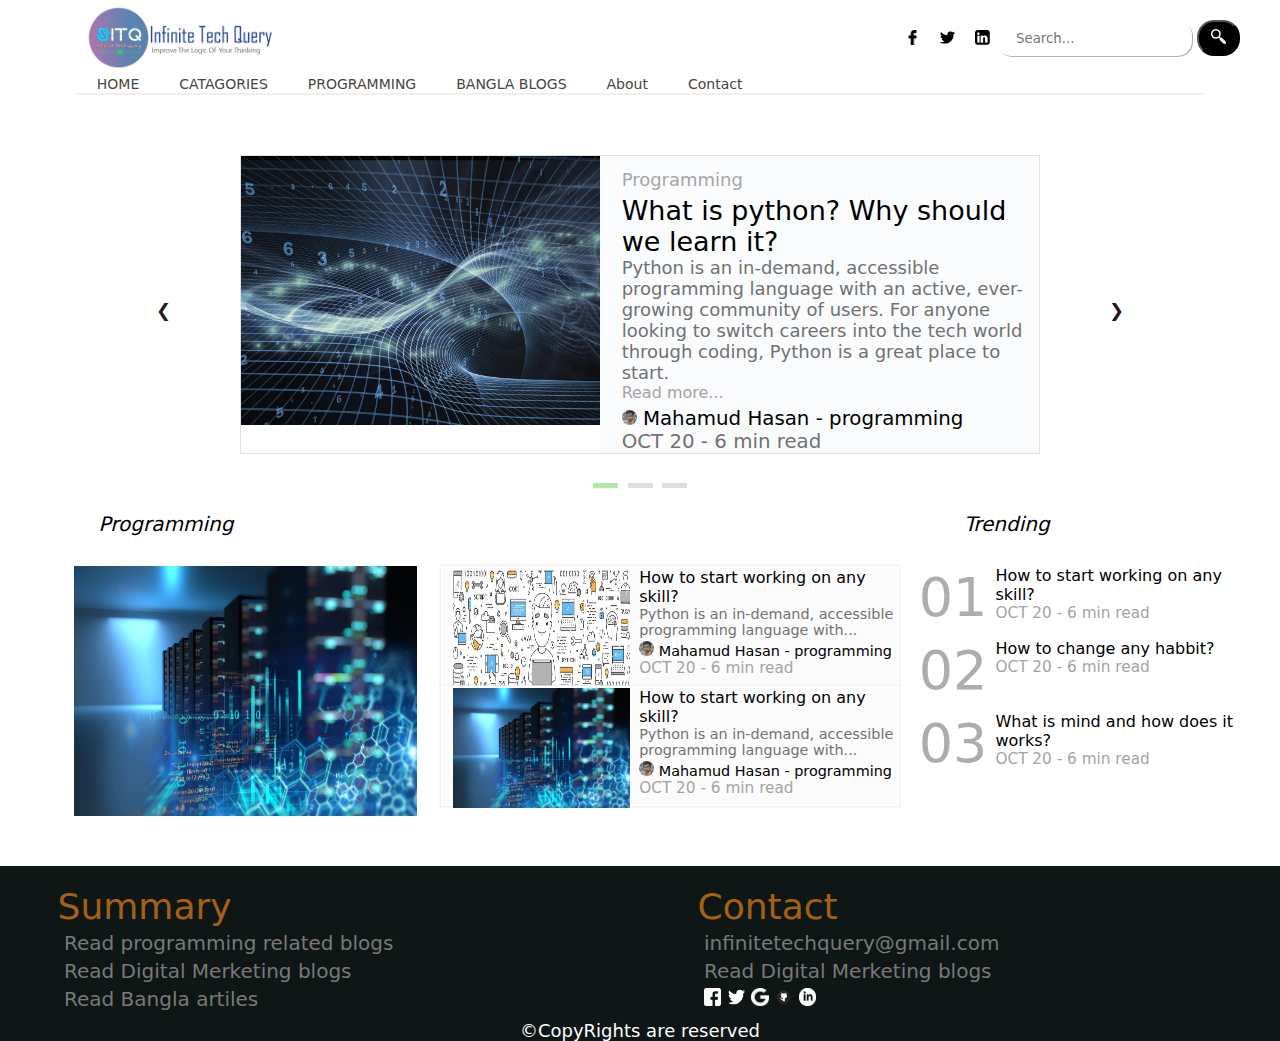
==== index.html @ c2afdc00 "Update index.html" ====
<!DOCTYPE html>
<html lang="en">

<head>
    <meta charset="UTF-8">
    <meta http-equiv="X-UA-Compatible" content="IE=edge">
    <meta name="viewport" content="width=device-width, initial-scale=1.0">
    <title>Infinite Tech Query</title>
    <link rel="stylesheet" href="Style/style.css">
    <link rel="stylesheet" href="Style/footer.css">
    <link rel="stylesheet" href="Style/header.css">



</head>

<body>
    <my-header></my-header><div class="main">
    <!-- <div class="header">
        <div class="header-container">
            <div class="logo-area">
                <img src="Style/Gallery/full_logo.png" alt="" id="logo">
            </div>
            <div class="rside">
                <div class="sos-logo-area">
                    <img src="Style/Gallery/fb-black.png" class="sos-logo" alt="">
                    <img src="Style/Gallery/black twitter logo.png  " class="sos-logo" alt="">
                    <img src="Style/Gallery/new-linkedin-logo-white-black-png.png" class="sos-logo" alt="">
                </div>
                <div class="search-box">
                    <input type="text" placeholder="Search..." id="box">
                    <button id="sub-btn"><img src="Style/Gallery/search-3-48.png" width="15px" height="15px" alt=""></button>
                </div>
            </div>

        </div>
        <div class="nav-bar">
            <a href="" class="nav-item">
                HOME
            </a>
            <a href="" class="nav-item">
                CATAGORIES
            </a>
            <a href="blog_list.html" class="nav-item">
                PROGRAMMING
            </a>

            <a href="" class="nav-item">
                BANGLA BLOGS
            </a>
            <a href="" class="nav-item">
                About
            </a>
            <a href="" class="nav-item">
                Contact
            </a>
            <hr id="nav-devider">
        </div>
    </div> -->

    <!-- slideshow area  -->
    <div class="slide-area">
        <div class="slideshow-container">
            <div class="mySlides fade" onclick="window.location='what_is_python.html'">
                <div class="slide-image">
                    <div class="slide-left">
                        <img height="100%" width="100%"
                            src="Style/Gallery/blue_virtual_data_wave_pattern_fractal_curve_technology_background_thinkstock-100411462-large.png"
                            alt="">
                    </div>
                    <div class="slide-right">
                        <div class="slide-text-area">
                            <div class="slide-catagory">
                                Programming
                            </div>
                            <div class="slide-title">
                                What is python? Why should we learn it?
                            </div>
                            <div class="slide-desc">
                                Python is an in-demand, accessible programming language with an active, ever-growing
                                community of users. For anyone looking to switch careers into the tech world through
                                coding, Python is a great place to start.
                            </div>
                            <div>
                                <a class="read-more" href="what_is_python.html">Read more...</a>
                            </div>
                            <div class="uploader">
                                <img id="uploader-logo" src="Style/Gallery/Mahamud Hasan.jpg" alt="">
                                Mahamud Hasan - programming
                            </div>
                            <div class="date">
                                OCT 20 - 6 min read
                            </div>
                        </div>

                    </div>
                </div>
            </div>

            <div class="mySlides fade">
                <div class="numbertext"> 2 / 3</div>
                <img class="slide-image" src="Style/Gallery/blue-pink-halftone-background_53876-99004.png" alt="">
                <div class="text">
                    Caption Text
                </div>
            </div>
            <div class="mySlides fade">
                <div class="numbertext"> 3 / 3</div>
                <img class="slide-image" src="Style/Gallery/chris-ried-ieic5Tq8YMk-unsplash.jpg" alt="">
                <div class="text">
                    Caption Text
                </div>
            </div>
            <a onclick="plusSlides(-1)" class="prev">&#10094</a>
            <a onclick="plusSlides(1)" class="next">&#10095</a>
        </div>
        <br>
        <div style="text-align: center;">
            <span class="dot" onclick="currentSlide(1)"></span>
            <span class="dot" onclick="currentSlide(2)"></span>
            <span class="dot" onclick="currentSlide(3)"></span>
        </div>
    </div> <!-- end of slide area -->


    <div class="blog-card-catagories">
        <div class="blog-card-catagories-left">
            Programming
        </div>
        <div class="blog-card-catagories-right">
            Trending
        </div>
    </div>
    <div class="blog-sug-container">


        <div class="blog-left">
            <img src="Style/Gallery/background.png" alt="" height="250px" width="100%">
        </div>
        <div class="blog-middle">
            <div class="blog-card">
                <div class="blog-card-left">
                    <img src="Style/Gallery/programming-banner-for-coding.jpg" alt="" id="blog-card-logo">

                </div>
                <div class="blog-card-right">
                    <div class=".blog-card-title ">
                        How to start working on any skill?
                    </div>
                    <div class="blog-card-desc">
                        Python is an in-demand, accessible programming language with...
                    </div>
                    <div class="blog-card-uploader">
                        <img id="uploader-logo" src="Style/Gallery/Mahamud Hasan.jpg" alt="">
                        Mahamud Hasan - programming
                    </div>
                    <div class="blog-card-date">
                        OCT 20 - 6 min read
                    </div>
                </div>
            </div>

            <div class="blog-card">
                <div class="blog-card-left">
                    <img src="Style/Gallery/background.png" alt="" id="blog-card-logo">

                </div>
                <div class="blog-card-right">
                    <div class=".blog-card-title ">
                        How to start working on any skill?
                    </div>
                    <div class="blog-card-desc">
                        Python is an in-demand, accessible programming language with...
                    </div>
                    <div class="blog-card-uploader">
                        <img id="uploader-logo" src="Style/Gallery/Mahamud Hasan.jpg" alt="">
                        Mahamud Hasan - programming
                    </div>
                    <div class="blog-card-date">
                        OCT 20 - 6 min read
                    </div>
                </div>
            </div>

        </div>
        <div class="blog-right">
            <div class="trending-card">
                <div class="counter">
                    01
                </div>
                <div class=".blog-card-title ">
                    How to start working on any skill?
                    <div class="blog-card-date">
                        OCT 20 - 6 min read
                    </div>
                </div>
            </div>
            <div class="trending-card">
                <div class="counter">
                    02
                </div>
                <div class=".blog-card-title ">
                    How to change any habbit?
                    <div class="blog-card-date">
                        OCT 20 - 6 min read
                    </div>
                </div>
            </div>
            <div class="trending-card">
                <div class="counter">
                    03
                </div>
                <div class=".blog-card-title ">
                    What is mind and how does it works?
                    <div class="blog-card-date">
                        OCT 20 - 6 min read
                    </div>
                </div>
            </div>


        </div>
    </div>
    <div style="height: 30px;"></div>
</div>
    <my-footer></my-footer>

</body>
<script src="Style/js/main.js"></script>
<script src="Style/js/header_footer.js"></script>

</html>
---- Style/style.css ----
*{
    font-family: system-ui, -apple-system, BlinkMacSystemFont, 'Segoe UI', Roboto, Oxygen, Ubuntu, Cantarell, 'Open Sans', 'Helvetica Neue', sans-serif;
    margin: 0;
}
.main{
    margin-left: 3%;
    margin-right: 3%;
}

                    /* slideshow area starts here */

.slideshow-container{
    max-width: 1000px;
    position: relative;
    margin: auto;
    margin-top: 40px;
}
.mySlides{
    
    display: none;

    
}

.prev, .next{
    cursor: pointer;
    position: absolute;
    top: 50%;
    width: auto;
    margin-top: -20px;
    padding: 16px;
    color: rgb(29, 27, 27);
    font-weight: bold;
    font-size: 18px;
    transition: 0.6s ease;
    border-radius: 3px;
    user-select: none;
}

.next{
    right: 0;
    border-radius: 3px 0 0 3px;
}

.prev:hover, .next:hover{
    background-color: rgba(0,0,8);
    color: aliceblue;
}
.text{
    color: #f2f2f2;
    font-size: 15px;
    padding: 8px 12px;
    position: absolute;
    bottom: 8px;
    width: 100%;
    text-align: center;

}
.numbertext{
    color: #f2f2f2;
    font-size: 12px;
    padding: 8px 12px;
    position: absolute;
    top: 0;
}
.dot{
    cursor: pointer;
    height: 5px;
    width: 25px;
    margin: 0 2px;
    background-color: rgb(226, 222, 222);
    
    display: inline-block;
    transition: background-color 0.6 ease;

}
.active, .dot:hover{
    background-color: #b3e8a7;

}
.fade{
    animation-name: fade;
    animation-duration: 1.5s;
}
@keyframes fade{
    from{
        opacity: 4;
    }
    to{
        opacity: 1;
    }
}


.slide-image{
    width: 80%;
    height: 15%;
    margin-left: 10%;
    display: flex;
    border: 1px solid #e4e1e1;
    cursor: pointer;
}
.slide-left{
    width: 45%;
    height: 100%;  
}
.slide-right{
    background-color: rgba(247, 250, 253, 0.761);
    width: 55%;
    height: 100%;
    padding-right: 1%;
}
.slide-text-area{
    margin-left: 5%;
    margin-top: 3%;
}
.slide-catagory{
    color: rgb(167, 166, 166);
    font-size: 2vh;
}
.slide-title{
    font-size: 18px;
    margin-top: 5px;
    font-size: 3vh;
}
.slide-desc{
    color: #717171;
    font-size: 2vh;
}
.read-more{
    text-decoration: none;
    color: #a7a2a2;
}
.uploader{
    margin-top: 5px;
    font-size: 2.2vh;
}
.date{
    color: #717171;
    font-size: 14px;
    font-size: 2.2vh;
}

.blog-sug-container{
    display: flex;
    margin-top: 30px;
    height: 250px;
}
.blog-left{
    width: 30%;
    height: 250px;
    margin-left: 3%;
}
.blog-middle{
    width: 40%;
    margin-left: 2%;
   
}
.blog-card{
    height: 120px;
    position: relative;
    background-color: rgba(240, 240, 240, 0.283);
    display: flex;
    width: 100%;
    border: 2px solid white;
    box-shadow: 0px 0px 2px 1px rgb(230, 236, 239);
}
#blog-card-logo{
    height: 120px;
    width: 100%;
}
.blog-card-left{
    width: 40%;
    margin-left: 2%;
}
.blog-card-right{
    width: 58%;
    margin-left: 2%;
}
.blog-card-title{
    font-size: 18px;
    margin-top: 5px;
    font-size: 2vh;
}
.blog-card-desc{
    color: #717171;
    font-size: 1.6vh;
}
.blog-card-uploader{
    font-size: 1.6vh;
    margin-top: 3px;
}
.blog-card-date{
    font-size: 1.7vh;
    color: #a7a2a2;
}
#uploader-logo{
    height: 15px;
    width: 15px;
    border-radius: 20px;
}
.blog-card-catagories{
    width: 100%;
    display: flex;
    margin-top: 20px;
    font-size: 20px;
    font-style: oblique;
}
.blog-card-catagories-left{
    margin-left: 5%;
}
.blog-card-catagories-right{
    position: absolute;
    right: 18%;
}
.blog-right{
    width: 30%;
   
}
.trending-card{
    display: flex;
    margin-bottom: 10px;
}
.counter{
    margin-left: 15px;
    font-size: 6vh;
    color: #afacac;
    margin-right: 3px;
    padding: 0 5px;
}

@media (max-width:1000px){
    .blog-sug-container{
        display: block;
    }
    .blog-left{
        width: 90%;
        margin-bottom: 30px;
    }
    .blog-middle{
        width: 100%;
        margin-bottom: 30px;
    }
    .blog-right{
        width: 100%;
        margin-top: 10px;
    }
    #logo{
        width: 120px;
        height: auto;
    }
    .blog-sug-container{
        height: auto;
    }
}
@media (max-width:830px){
    .slide-image{
        display: block;
    }
    .slide-left{
        width: 90%;
        margin-left: 5%;
        height: 300px;
    }
    .slide-right{
        width: 90%;
    }
    #logo{
        margin-top: 20px;
    }
}
@media (max-width:560px){
    .sos-logo-area{
        display: none;
    }
    #sub-btn{
        display: none;
    }
    .nav-bar{
        display: none;
    }

}
---- Style/footer.css ----
.footer{
    margin-top: 20px;
    position: relative;
    width: 100%;
    bottom: 0;
    height: auto;
    background-color: rgb(15, 22, 22);
}
.f-head{
    color:rgb(164, 97, 20);
    margin-left: 9%;
    font-size: 4vh;
}
.copy-rights{
    color: white;
    position: absolute;
    font-size: 2vh;
    bottom: 0;
    width: 100%;
    text-align: center;
    
}
.footer-container{
    width: 100%;
    height: 90%;
    display: flex;
    padding-bottom: 20px;
}
.f-lside{
    width: 50%;
    height: 80%;
    margin-top: 20px;
    margin-bottom: 10px;
  
    
}
.f-list{
    list-style: none;
    color: rgb(121, 121, 121);
    margin-left: 10%;
}
.l-item{
    padding-top: 4px;
    font-size: 20px;
}
.f-rside{
    width: 50%;
    height: 80%;
    margin-top: 20px;
    margin-bottom: 10px;
}
.c-item{
    height: 3%;
    width: 3%;
}
@media (max-width: 600px){
    .footer-container{
        display: block;
    }
    .f-lside{
        box-shadow: none;
        width: 100%;
    }
    .f-rside{
        width: 100%;
    }
    .c-item{
        height: 7%;
        width: 10%;
    }
}
---- Style/header.css ----
* {
    margin: 0;
    padding: 0;
    box-sizing: border-box;
}

header {
    display: block;
    width: 100%;
    position: sticky;
    top: 0;
    /* background-color: rgb(197, 218, 202); */
    z-index: 1;
    background-color: #fff;
    margin-bottom: 50px;
    padding-bottom: 10px;
    
    
}

li {
    list-style: none;
}

a {
    text-decoration: none;
}

.navbar {
    min-height: 70px;
    
    padding: 0;
    margin-left: 6%;
    margin-right: 6%;
}
.nav-menu {
    display: flex;
    align-items: center;
    gap: 0;

}

.link {
    transition: 0.5s ease;
    font-family: system-ui, -apple-system, BlinkMacSystemFont, 'Segoe UI', Roboto, Oxygen, Ubuntu, Cantarell, 'Open Sans', 'Helvetica Neue', sans-serif;
    color: rgb(70, 68, 68);
    text-decoration: none;
    padding: 10px;
    margin: 10px;
    font-size: 14px;
}

.link:hover {
    background-color: rgb(96, 206, 125);
    transition: 0.5s;
    border-radius: 5px;
    color: rgb(253, 246, 246);
    transition: 0.3s;
}

.hamburger {
    display: none;
    cursor: pointer;
}

.bar {
    display: block;
    width: 25px;
    height: 3px;
    margin: 5px auto;
    -webkit-transition: all 0.3s ease-in-out;
    transition: all 0.3s ease-in-out;
    background-color: rgb(166, 63, 63);
}
#nav-devider{
    border: 0.5px solid rgb(245, 238, 238);
}

.sos-logo{
    height: 15px;
    width: 15px;
    justify-content: end;
    margin-left: 20px;
    margin-top: 10px;
}
#box{
    padding: 7px 5px ;
    border-radius: 15px;
    border: #fff;
    box-shadow: 1px 1px 0px 0px rgb(181, 179, 179);
    padding-left: 20px;
    color: rgb(117, 116, 116);
    outline: none;
}
#sub-btn{
    padding: 7px 12px;
    border-radius: 17px;
    background-color: black;
    color: white;
    margin-left: 5px;
    cursor: pointer;
    outline: none;
}

.search-box{
    position: absolute;
    right: 40px;
    top: 20px;
    display: flex;
}
.sos-logo-area{
    position: absolute;
    right: 290px;
    top: 20px;
    display: flex;
}
.logo-area{
    display: flex;
}
.rside{
    width: 60%;
    position: absolute;
    right: 0;
    display: flex;
}

@media (max-width: 768px) {
    .hamburger {
        display: block;
        gap: 0;
        position: absolute;
        right: 10px;
        top: 20px;
    }

    .hamburger.active .bar:nth-child(2) {
        opacity: 0;
    }

    .hamburger.active .bar:nth-child(1) {
        transform: translateY(8px) rotate(45deg);
    }

    .hamburger.active .bar:nth-child(3) {
        transform: translateY(-8px) rotate(-45deg);
    }

    .nav-menu {
        position: fixed;
        left: -100%;
        top: 0;
        gap: 0;
        flex-direction: column;
        background-color: rgb(197, 218, 202);
        width: 100%;
        text-align: center;
        transition: 0.3s;
        padding-top: 100px;
    }

    .nav-item {
        margin: 16px 0;
        z-index: -1;
    }

    .nav-menu.active {
        left: 0;
    }

    #logo {
        width: 80%;
        height: auto;
    }
    .navbar{
        display: flex;
    }
    
    .logo-area{
        width: 80%;
    }
    
    #nav-devider{
        display: none;
    }
    .rside{
        display: none;
    }
}

#logo {
    margin-left: 5px;
    margin-top: 5px;
    display: inline-block;
    border-radius: 50px;
    height: auto;
}

.dropdown-container {
    display: inline;
    position: relative;
    min-width: 100px;
}

.dropdown-content a {
    display: block;
    min-width: 150px;
}

.dropdown-content {
    position: absolute;
    top: 30;
    left: 0;
    display: none;
}

.dropdown-container:hover .dropdown-content {
    display: block;
    border: 1px solid rgb(155, 200, 238);
    border-radius: 5px;
    background-color: rgb(197, 218, 202);
    box-shadow: 0 4px 8px 0 rgba(0, 0, 0, 0.2), 0 6px 20px 0 rgba(0, 0, 0, 0.19);
}

h2 {
    color: #465a77;
    font-size: 30px;
    padding: 10px;
    padding-left: 0;
}
@media (min-width:768px){
    #logo{
        width: 45%;
    }
}
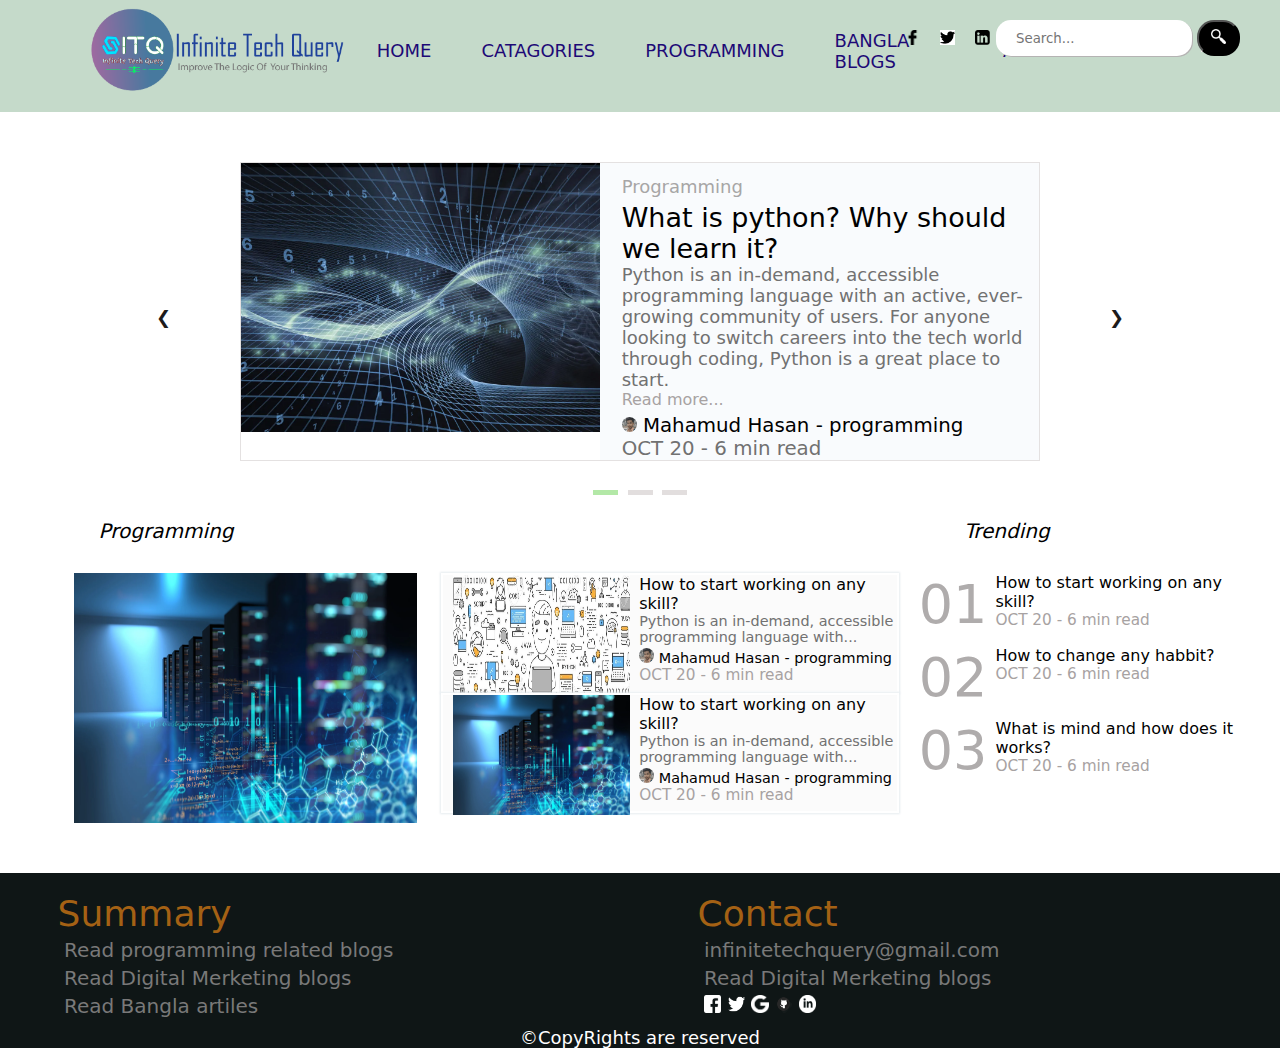
==== commit d8a3e21e: "Update index.html" ====
--- a/index.html
+++ b/index.html
@@ -9,54 +9,14 @@
     <link rel="stylesheet" href="Style/style.css">
     <link rel="stylesheet" href="Style/footer.css">
     <link rel="stylesheet" href="Style/header.css">
-
+    <link rel="stylesheet" href="Style/nav.css">
 
 
 </head>
 
 <body>
     <my-header></my-header><div class="main">
-    <!-- <div class="header">
-        <div class="header-container">
-            <div class="logo-area">
-                <img src="Style/Gallery/full_logo.png" alt="" id="logo">
-            </div>
-            <div class="rside">
-                <div class="sos-logo-area">
-                    <img src="Style/Gallery/fb-black.png" class="sos-logo" alt="">
-                    <img src="Style/Gallery/black twitter logo.png  " class="sos-logo" alt="">
-                    <img src="Style/Gallery/new-linkedin-logo-white-black-png.png" class="sos-logo" alt="">
-                </div>
-                <div class="search-box">
-                    <input type="text" placeholder="Search..." id="box">
-                    <button id="sub-btn"><img src="Style/Gallery/search-3-48.png" width="15px" height="15px" alt=""></button>
-                </div>
-            </div>
 
-        </div>
-        <div class="nav-bar">
-            <a href="" class="nav-item">
-                HOME
-            </a>
-            <a href="" class="nav-item">
-                CATAGORIES
-            </a>
-            <a href="blog_list.html" class="nav-item">
-                PROGRAMMING
-            </a>
-
-            <a href="" class="nav-item">
-                BANGLA BLOGS
-            </a>
-            <a href="" class="nav-item">
-                About
-            </a>
-            <a href="" class="nav-item">
-                Contact
-            </a>
-            <hr id="nav-devider">
-        </div>
-    </div> -->
 
     <!-- slideshow area  -->
     <div class="slide-area">
@@ -227,6 +187,7 @@
 
 </body>
 <script src="Style/js/main.js"></script>
+<script src="Style/js/nav.js"></script>
 <script src="Style/js/header_footer.js"></script>
 
 </html>
--- a/Style/nav.css
+++ b/Style/nav.css
@@ -0,0 +1,138 @@
+*{
+    margin: 0;
+    padding: 0;
+    box-sizing: border-box;
+}
+header{
+    background-color: rgb(197, 218, 202);
+}
+li{
+    list-style: none;
+}
+a{
+    
+    text-decoration: none;
+}
+
+.navbar{
+    min-height: 70px;
+    display: flex;
+    justify-content: space-between;
+    align-items: center;
+    padding: 0 ;
+}
+.nav-menu{
+    display: flex;
+    justify-content: space-between;
+    align-items: center;
+    gap: 0;
+}
+.nav-branding{
+    font-size: 2rem;
+}
+.link{
+    text-decoration: none;
+    font-size: 18px;
+    float: inline-end;
+    padding: 15px;
+    color: #1d0976;
+    transition: 0.7s ease;
+    
+}
+.link:hover{
+    background-color: rgb(96, 206, 125);
+    transition: 0.5s;
+    border-radius: 5px;
+    color: rgb(253, 246, 246);
+    transition: .3s;
+}
+.hamburger{
+    display: none;
+    cursor: pointer;
+}
+.bar{
+    display: block;
+    width: 25px;
+    height: 3px;
+    margin: 5px auto;
+    -webkit-transition: all 0.3s ease-in-out;
+    transition: all 0.3s ease-in-out;
+    background-color: #fff;
+}
+@media(max-width:768px){
+    .hamburger{
+        display: block;
+    }
+
+    .hamburger.active .bar:nth-child(2){
+        opacity:0;
+    }
+    .hamburger.active .bar:nth-child(1){
+        transform: translateY(8px) rotate(45deg);
+    }
+    .hamburger.active .bar:nth-child(3){
+        transform: translateY(-8px) rotate(-45deg);
+    }
+    .nav-menu{
+        position: fixed;
+        left: -100%;
+        top: 100px;
+        gap: 0;
+        flex-direction: column;
+        background-color: rgb(150, 222, 130);
+        width: 100%;
+        text-align: center;
+        transition: 0.3s;
+    }
+    .nav-item{
+        margin: 16px 0;
+    }
+    .nav-menu.active{
+        left: 0;
+    }
+    #logo{
+        width: 80%;
+        height: auto;
+    }
+    
+}
+#logo{
+    height: 100px;
+    margin-left: 5px;
+    margin-top: 5px;
+    display: inline-block;
+    border-radius: 50px;
+    width: 270px;
+    height: auto;
+}
+.dropdown-container{
+    display: inline;
+    position: relative;
+    min-width: 100px;
+}
+.dropdown-content a{
+    display: block;
+    min-width: 150px;
+}
+.dropdown-content{
+    position: absolute;
+    top: 30;
+    left: 0;
+    display: none;
+    
+}
+.dropdown-container:hover .dropdown-content{
+    display: block;
+    border: 1px solid rgb(155, 200, 238);
+    border-radius: 5px;
+    background-color: rgb(197, 218, 202);
+    box-shadow: 0 4px 8px 0 rgba(0, 0, 0, 0.2), 0 6px 20px 0 rgba(0, 0, 0, 0.19);
+}
+
+h2{
+    
+    color: #465a77;
+    font-size: 30px;
+    padding: 10px;
+    padding-left: 0;
+}
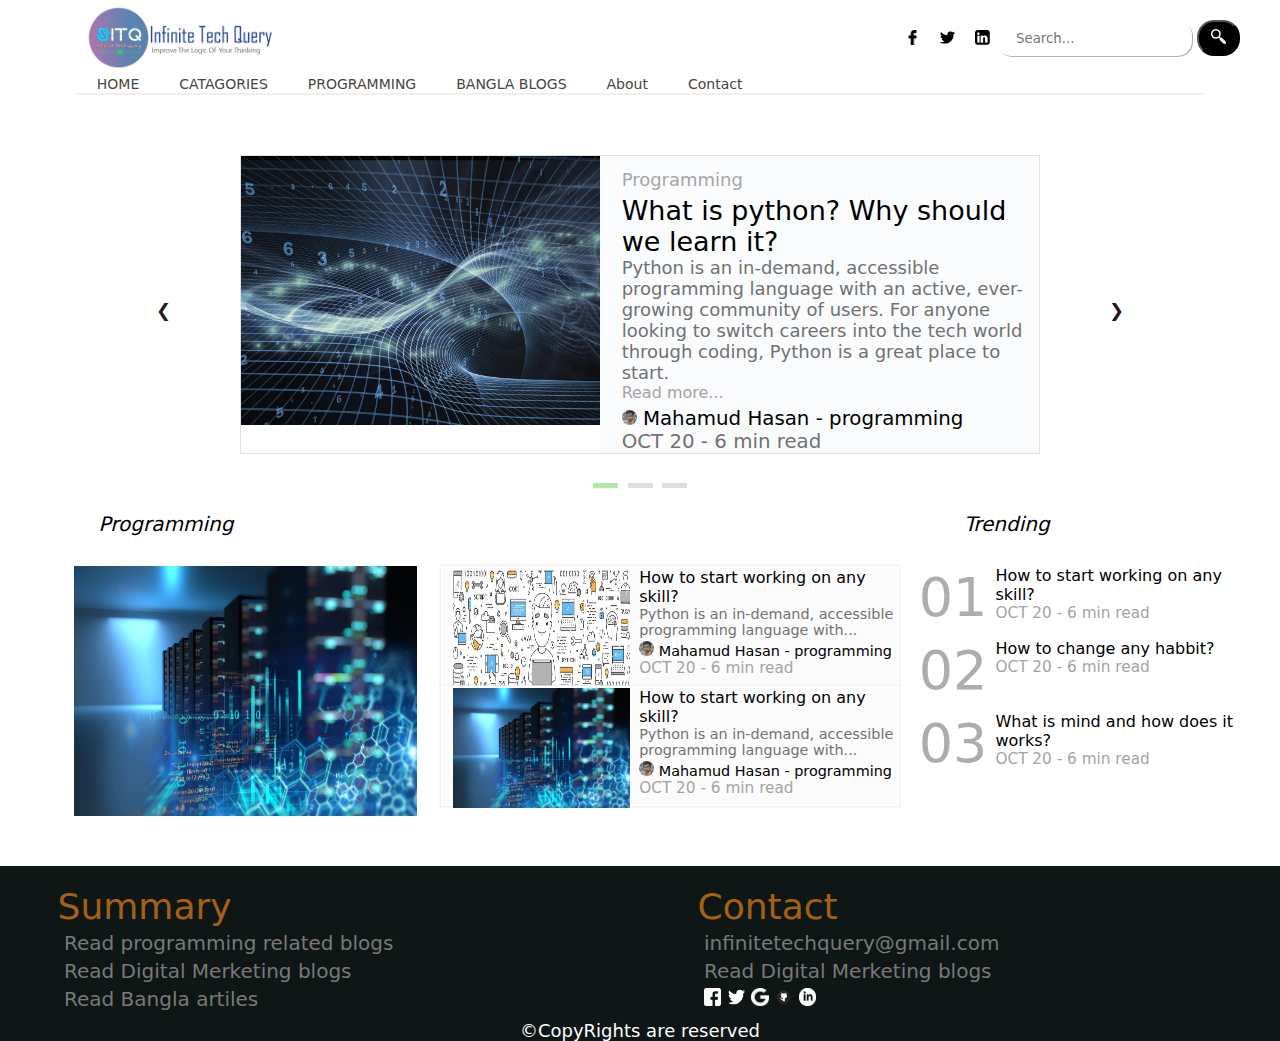
==== commit 12532eaf: "Update index.html" ====
--- a/index.html
+++ b/index.html
@@ -6,10 +6,11 @@
     <meta http-equiv="X-UA-Compatible" content="IE=edge">
     <meta name="viewport" content="width=device-width, initial-scale=1.0">
     <title>Infinite Tech Query</title>
+    <script src="Style/js/header_footer.js"></script>
     <link rel="stylesheet" href="Style/style.css">
     <link rel="stylesheet" href="Style/footer.css">
     <link rel="stylesheet" href="Style/header.css">
-    <link rel="stylesheet" href="Style/nav.css">
+    
 
 
 </head>
@@ -188,6 +189,6 @@
 </body>
 <script src="Style/js/main.js"></script>
 <script src="Style/js/nav.js"></script>
-<script src="Style/js/header_footer.js"></script>
+
 
 </html>
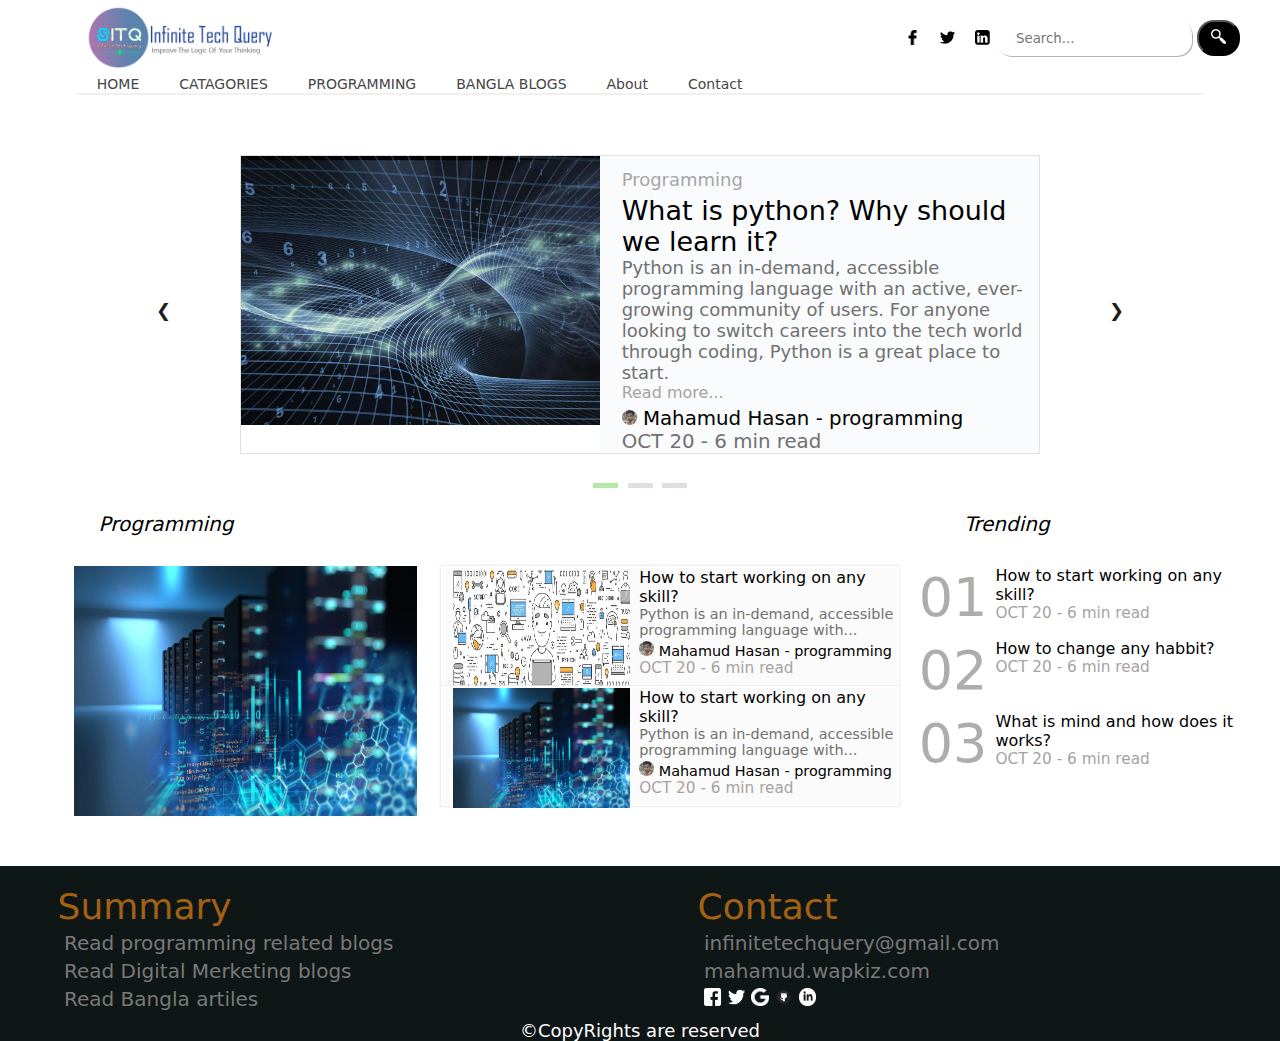
==== commit 5bd85c89: "init" ====
--- a/index.html
+++ b/index.html
@@ -1,194 +1,251 @@
-<!DOCTYPE html>
-<html lang="en">
-
-<head>
-    <meta charset="UTF-8">
-    <meta http-equiv="X-UA-Compatible" content="IE=edge">
-    <meta name="viewport" content="width=device-width, initial-scale=1.0">
-    <title>Infinite Tech Query</title>
-    <script src="Style/js/header_footer.js"></script>
-    <link rel="stylesheet" href="Style/style.css">
-    <link rel="stylesheet" href="Style/footer.css">
-    <link rel="stylesheet" href="Style/header.css">
-    
-
-
-</head>
-
-<body>
-    <my-header></my-header><div class="main">
-
-
-    <!-- slideshow area  -->
-    <div class="slide-area">
-        <div class="slideshow-container">
-            <div class="mySlides fade" onclick="window.location='what_is_python.html'">
-                <div class="slide-image">
-                    <div class="slide-left">
-                        <img height="100%" width="100%"
-                            src="Style/Gallery/blue_virtual_data_wave_pattern_fractal_curve_technology_background_thinkstock-100411462-large.png"
-                            alt="">
-                    </div>
-                    <div class="slide-right">
-                        <div class="slide-text-area">
-                            <div class="slide-catagory">
-                                Programming
-                            </div>
-                            <div class="slide-title">
-                                What is python? Why should we learn it?
-                            </div>
-                            <div class="slide-desc">
-                                Python is an in-demand, accessible programming language with an active, ever-growing
-                                community of users. For anyone looking to switch careers into the tech world through
-                                coding, Python is a great place to start.
-                            </div>
-                            <div>
-                                <a class="read-more" href="what_is_python.html">Read more...</a>
-                            </div>
-                            <div class="uploader">
-                                <img id="uploader-logo" src="Style/Gallery/Mahamud Hasan.jpg" alt="">
-                                Mahamud Hasan - programming
-                            </div>
-                            <div class="date">
-                                OCT 20 - 6 min read
-                            </div>
-                        </div>
-
-                    </div>
-                </div>
-            </div>
-
-            <div class="mySlides fade">
-                <div class="numbertext"> 2 / 3</div>
-                <img class="slide-image" src="Style/Gallery/blue-pink-halftone-background_53876-99004.png" alt="">
-                <div class="text">
-                    Caption Text
-                </div>
-            </div>
-            <div class="mySlides fade">
-                <div class="numbertext"> 3 / 3</div>
-                <img class="slide-image" src="Style/Gallery/chris-ried-ieic5Tq8YMk-unsplash.jpg" alt="">
-                <div class="text">
-                    Caption Text
-                </div>
-            </div>
-            <a onclick="plusSlides(-1)" class="prev">&#10094</a>
-            <a onclick="plusSlides(1)" class="next">&#10095</a>
-        </div>
-        <br>
-        <div style="text-align: center;">
-            <span class="dot" onclick="currentSlide(1)"></span>
-            <span class="dot" onclick="currentSlide(2)"></span>
-            <span class="dot" onclick="currentSlide(3)"></span>
-        </div>
-    </div> <!-- end of slide area -->
-
-
-    <div class="blog-card-catagories">
-        <div class="blog-card-catagories-left">
-            Programming
-        </div>
-        <div class="blog-card-catagories-right">
-            Trending
-        </div>
-    </div>
-    <div class="blog-sug-container">
-
-
-        <div class="blog-left">
-            <img src="Style/Gallery/background.png" alt="" height="250px" width="100%">
-        </div>
-        <div class="blog-middle">
-            <div class="blog-card">
-                <div class="blog-card-left">
-                    <img src="Style/Gallery/programming-banner-for-coding.jpg" alt="" id="blog-card-logo">
-
-                </div>
-                <div class="blog-card-right">
-                    <div class=".blog-card-title ">
-                        How to start working on any skill?
-                    </div>
-                    <div class="blog-card-desc">
-                        Python is an in-demand, accessible programming language with...
-                    </div>
-                    <div class="blog-card-uploader">
-                        <img id="uploader-logo" src="Style/Gallery/Mahamud Hasan.jpg" alt="">
-                        Mahamud Hasan - programming
-                    </div>
-                    <div class="blog-card-date">
-                        OCT 20 - 6 min read
-                    </div>
-                </div>
-            </div>
-
-            <div class="blog-card">
-                <div class="blog-card-left">
-                    <img src="Style/Gallery/background.png" alt="" id="blog-card-logo">
-
-                </div>
-                <div class="blog-card-right">
-                    <div class=".blog-card-title ">
-                        How to start working on any skill?
-                    </div>
-                    <div class="blog-card-desc">
-                        Python is an in-demand, accessible programming language with...
-                    </div>
-                    <div class="blog-card-uploader">
-                        <img id="uploader-logo" src="Style/Gallery/Mahamud Hasan.jpg" alt="">
-                        Mahamud Hasan - programming
-                    </div>
-                    <div class="blog-card-date">
-                        OCT 20 - 6 min read
-                    </div>
-                </div>
-            </div>
-
-        </div>
-        <div class="blog-right">
-            <div class="trending-card">
-                <div class="counter">
-                    01
-                </div>
-                <div class=".blog-card-title ">
-                    How to start working on any skill?
-                    <div class="blog-card-date">
-                        OCT 20 - 6 min read
-                    </div>
-                </div>
-            </div>
-            <div class="trending-card">
-                <div class="counter">
-                    02
-                </div>
-                <div class=".blog-card-title ">
-                    How to change any habbit?
-                    <div class="blog-card-date">
-                        OCT 20 - 6 min read
-                    </div>
-                </div>
-            </div>
-            <div class="trending-card">
-                <div class="counter">
-                    03
-                </div>
-                <div class=".blog-card-title ">
-                    What is mind and how does it works?
-                    <div class="blog-card-date">
-                        OCT 20 - 6 min read
-                    </div>
-                </div>
-            </div>
-
-
-        </div>
-    </div>
-    <div style="height: 30px;"></div>
-</div>
-    <my-footer></my-footer>
-
-</body>
-<script src="Style/js/main.js"></script>
-<script src="Style/js/nav.js"></script>
-
-
-</html>
+<!DOCTYPE html>
+<html lang="en">
+
+<head>
+    <meta charset="UTF-8">
+    <meta http-equiv="X-UA-Compatible" content="IE=edge">
+    <meta name="viewport" content="width=device-width, initial-scale=1.0">
+    <title>Infinite Tech Query</title>
+    <script src="Style/js/header_footer.js"></script>
+    <link rel="stylesheet" href="Style/style.css">
+    <link rel="stylesheet" href="Style/footer.css">
+    <link rel="stylesheet" href="Style/header.css">
+
+
+
+
+</head>
+
+<body>
+    <my-header></my-header>
+    <div class="main">
+
+
+        <!-- slideshow area  -->
+        <div class="slide-area">
+            <div class="slideshow-container">
+                <div class="mySlides fade" onclick="window.location='what_is_python.html'">
+                    <div class="slide-image">
+                        <div class="slide-left">
+                            <img height="100%" width="100%"
+                                src="Style/Gallery/blue_virtual_data_wave_pattern_fractal_curve_technology_background_thinkstock-100411462-large.png"
+                                alt="">
+                        </div>
+                        <div class="slide-right">
+                            <div class="slide-text-area">
+                                <div class="slide-catagory">
+                                    Programming
+                                </div>
+                                <div class="slide-title">
+                                    What is python? Why should we learn it?
+                                </div>
+                                <div class="slide-desc">
+                                    Python is an in-demand, accessible programming language with an active, ever-growing
+                                    community of users. For anyone looking to switch careers into the tech world through
+                                    coding, Python is a great place to start.
+                                </div>
+                                <div>
+                                    <a class="read-more" href="what_is_python.html">Read more...</a>
+                                </div>
+                                <div class="uploader">
+                                    <img id="uploader-logo" src="Style/Gallery/Mahamud Hasan.jpg" alt="">
+                                    Mahamud Hasan - programming
+                                </div>
+                                <div class="date">
+                                    OCT 20 - 6 min read
+                                </div>
+                            </div>
+
+                        </div>
+                    </div>
+                </div>
+
+                <div class="mySlides fade" onclick="window.location='reborn.html'">
+                    <div class="slide-image">
+                        <div class="slide-left">
+                            <img height="100%" width="100%" src="Style/Gallery/reborn img.jpg" alt="">
+                        </div>
+                        <div class="slide-right">
+                            <div class="slide-text-area">
+                                <div class="slide-catagory">
+                                    Explore
+                                </div>
+                                <div class="slide-title">
+                                    মৃত্যুর পর কি আবারো মানুষকে জীবিত করা সম্ভব ?
+                                </div>
+                                <div class="slide-desc">
+                                    মৃত্যুর পর একজন মানুষ আবার জীবিত হবে এটা কেমন করে সম্ভব ।
+                                    আমরা জানি মহান আল্লাহ তায়ালা আমদের মৃত্যুর পর আবার জিবীত করবেন। <br>
+                                    কিন্তু এটা কিভাবে সম্ভব যে একজন মানুষ
+                                </div>
+                                <div>
+                                    <a class="read-more" href="what_is_python.html">Read more...</a>
+                                </div>
+                                <div class="uploader">
+                                    <img id="uploader-logo" src="Style/Gallery/md rejaul islam reja.jpeg" alt="">
+                                    Rejaul Islam - Explore
+                                </div>
+                                <div class="date">
+                                    NOV 09 - 4 min read
+                                </div>
+                            </div>
+
+                        </div>
+                    </div>
+                </div>
+                <div class="mySlides fade" onclick="window.location='hacking.html'">
+                    <div class="slide-image">
+                        <div class="slide-left">
+                            <img height="100%" width="100%"
+                                src="Style/Gallery/haking img2.jpg"
+                                alt="">
+                        </div>
+                        <div class="slide-right">
+                            <div class="slide-text-area">
+                                <div class="slide-catagory">
+                                    Hacking
+                                </div>
+                                <div class="slide-title">
+                                    হ্যাকিং কি ? হ্যাকার কারা ? হ্যাকার এর বৈধতা কি আছে ?
+                                </div>
+                                <div class="slide-desc">
+                                    হ্যাকিং হল একটি কম্পিউটার সিস্টেম বা নেটওয়ার্কের দুর্বলতা সনাক্ত করার কার্যকলাপ যা
+                                    ব্যক্তিগত ডেটা বা
+                                    ব্যবসায়িক ডেটাতে অ্যাক্সেস পেতে নিরাপত্তাকে কাজে লাগাতে পারে।কম্পিউটার হ্যাকিংয়ের
+                                    একটি
+                                </div>
+                                <div>
+                                    <a class="read-more" href="what_is_python.html">Read more...</a>
+                                </div>
+                                <div class="uploader">
+                                    <img id="uploader-logo" src="Style/Gallery/Mahamud Hasan.jpg" alt="">
+                                    Rejaul Islam - Hacking
+                                </div>
+                                <div class="date">
+                                    03 NOV - 6 min read
+                                </div>
+                            </div>
+
+                        </div>
+                    </div>
+                </div>
+                <a onclick="plusSlides(-1)" class="prev">&#10094</a>
+                <a onclick="plusSlides(1)" class="next">&#10095</a>
+            </div>
+            <br>
+            <div style="text-align: center;">
+                <span class="dot" onclick="currentSlide(1)"></span>
+                <span class="dot" onclick="currentSlide(2)"></span>
+                <span class="dot" onclick="currentSlide(3)"></span>
+            </div>
+        </div> <!-- end of slide area -->
+
+
+        <div class="blog-card-catagories">
+            <div class="blog-card-catagories-left">
+                Programming
+            </div>
+            <div class="blog-card-catagories-right">
+                Trending
+            </div>
+        </div>
+        <div class="blog-sug-container">
+
+
+            <div class="blog-left">
+                <img src="Style/Gallery/background.png" alt="" height="250px" width="100%">
+            </div>
+            <div class="blog-middle">
+                <div class="blog-card">
+                    <div class="blog-card-left">
+                        <img src="Style/Gallery/programming-banner-for-coding.jpg" alt="" id="blog-card-logo">
+
+                    </div>
+                    <div class="blog-card-right">
+                        <div class=".blog-card-title ">
+                            How to start working on any skill?
+                        </div>
+                        <div class="blog-card-desc">
+                            Python is an in-demand, accessible programming language with...
+                        </div>
+                        <div class="blog-card-uploader">
+                            <img id="uploader-logo" src="Style/Gallery/Mahamud Hasan.jpg" alt="">
+                            Mahamud Hasan - programming
+                        </div>
+                        <div class="blog-card-date">
+                            OCT 20 - 6 min read
+                        </div>
+                    </div>
+                </div>
+
+                <div class="blog-card">
+                    <div class="blog-card-left">
+                        <img src="Style/Gallery/background.png" alt="" id="blog-card-logo">
+
+                    </div>
+                    <div class="blog-card-right">
+                        <div class=".blog-card-title ">
+                            How to start working on any skill?
+                        </div>
+                        <div class="blog-card-desc">
+                            Python is an in-demand, accessible programming language with...
+                        </div>
+                        <div class="blog-card-uploader">
+                            <img id="uploader-logo" src="Style/Gallery/Mahamud Hasan.jpg" alt="">
+                            Mahamud Hasan - programming
+                        </div>
+                        <div class="blog-card-date">
+                            OCT 20 - 6 min read
+                        </div>
+                    </div>
+                </div>
+
+            </div>
+            <div class="blog-right">
+                <div class="trending-card">
+                    <div class="counter">
+                        01
+                    </div>
+                    <div class=".blog-card-title ">
+                        How to start working on any skill?
+                        <div class="blog-card-date">
+                            OCT 20 - 6 min read
+                        </div>
+                    </div>
+                </div>
+                <div class="trending-card">
+                    <div class="counter">
+                        02
+                    </div>
+                    <div class=".blog-card-title ">
+                        How to change any habbit?
+                        <div class="blog-card-date">
+                            OCT 20 - 6 min read
+                        </div>
+                    </div>
+                </div>
+                <div class="trending-card">
+                    <div class="counter">
+                        03
+                    </div>
+                    <div class=".blog-card-title ">
+                        What is mind and how does it works?
+                        <div class="blog-card-date">
+                            OCT 20 - 6 min read
+                        </div>
+                    </div>
+                </div>
+
+
+            </div>
+        </div>
+        <div style="height: 30px;"></div>
+    </div>
+    <my-footer></my-footer>
+
+</body>
+<script src="Style/js/main.js"></script>
+<script src="Style/js/nav.js"></script>
+
+
+</html>--- a/Style/style.css
+++ b/Style/style.css
@@ -1,283 +1,283 @@
-*{
-    font-family: system-ui, -apple-system, BlinkMacSystemFont, 'Segoe UI', Roboto, Oxygen, Ubuntu, Cantarell, 'Open Sans', 'Helvetica Neue', sans-serif;
-    margin: 0;
-}
-.main{
-    margin-left: 3%;
-    margin-right: 3%;
-}
-
-                    /* slideshow area starts here */
-
-.slideshow-container{
-    max-width: 1000px;
-    position: relative;
-    margin: auto;
-    margin-top: 40px;
-}
-.mySlides{
-    
-    display: none;
-
-    
-}
-
-.prev, .next{
-    cursor: pointer;
-    position: absolute;
-    top: 50%;
-    width: auto;
-    margin-top: -20px;
-    padding: 16px;
-    color: rgb(29, 27, 27);
-    font-weight: bold;
-    font-size: 18px;
-    transition: 0.6s ease;
-    border-radius: 3px;
-    user-select: none;
-}
-
-.next{
-    right: 0;
-    border-radius: 3px 0 0 3px;
-}
-
-.prev:hover, .next:hover{
-    background-color: rgba(0,0,8);
-    color: aliceblue;
-}
-.text{
-    color: #f2f2f2;
-    font-size: 15px;
-    padding: 8px 12px;
-    position: absolute;
-    bottom: 8px;
-    width: 100%;
-    text-align: center;
-
-}
-.numbertext{
-    color: #f2f2f2;
-    font-size: 12px;
-    padding: 8px 12px;
-    position: absolute;
-    top: 0;
-}
-.dot{
-    cursor: pointer;
-    height: 5px;
-    width: 25px;
-    margin: 0 2px;
-    background-color: rgb(226, 222, 222);
-    
-    display: inline-block;
-    transition: background-color 0.6 ease;
-
-}
-.active, .dot:hover{
-    background-color: #b3e8a7;
-
-}
-.fade{
-    animation-name: fade;
-    animation-duration: 1.5s;
-}
-@keyframes fade{
-    from{
-        opacity: 4;
-    }
-    to{
-        opacity: 1;
-    }
-}
-
-
-.slide-image{
-    width: 80%;
-    height: 15%;
-    margin-left: 10%;
-    display: flex;
-    border: 1px solid #e4e1e1;
-    cursor: pointer;
-}
-.slide-left{
-    width: 45%;
-    height: 100%;  
-}
-.slide-right{
-    background-color: rgba(247, 250, 253, 0.761);
-    width: 55%;
-    height: 100%;
-    padding-right: 1%;
-}
-.slide-text-area{
-    margin-left: 5%;
-    margin-top: 3%;
-}
-.slide-catagory{
-    color: rgb(167, 166, 166);
-    font-size: 2vh;
-}
-.slide-title{
-    font-size: 18px;
-    margin-top: 5px;
-    font-size: 3vh;
-}
-.slide-desc{
-    color: #717171;
-    font-size: 2vh;
-}
-.read-more{
-    text-decoration: none;
-    color: #a7a2a2;
-}
-.uploader{
-    margin-top: 5px;
-    font-size: 2.2vh;
-}
-.date{
-    color: #717171;
-    font-size: 14px;
-    font-size: 2.2vh;
-}
-
-.blog-sug-container{
-    display: flex;
-    margin-top: 30px;
-    height: 250px;
-}
-.blog-left{
-    width: 30%;
-    height: 250px;
-    margin-left: 3%;
-}
-.blog-middle{
-    width: 40%;
-    margin-left: 2%;
-   
-}
-.blog-card{
-    height: 120px;
-    position: relative;
-    background-color: rgba(240, 240, 240, 0.283);
-    display: flex;
-    width: 100%;
-    border: 2px solid white;
-    box-shadow: 0px 0px 2px 1px rgb(230, 236, 239);
-}
-#blog-card-logo{
-    height: 120px;
-    width: 100%;
-}
-.blog-card-left{
-    width: 40%;
-    margin-left: 2%;
-}
-.blog-card-right{
-    width: 58%;
-    margin-left: 2%;
-}
-.blog-card-title{
-    font-size: 18px;
-    margin-top: 5px;
-    font-size: 2vh;
-}
-.blog-card-desc{
-    color: #717171;
-    font-size: 1.6vh;
-}
-.blog-card-uploader{
-    font-size: 1.6vh;
-    margin-top: 3px;
-}
-.blog-card-date{
-    font-size: 1.7vh;
-    color: #a7a2a2;
-}
-#uploader-logo{
-    height: 15px;
-    width: 15px;
-    border-radius: 20px;
-}
-.blog-card-catagories{
-    width: 100%;
-    display: flex;
-    margin-top: 20px;
-    font-size: 20px;
-    font-style: oblique;
-}
-.blog-card-catagories-left{
-    margin-left: 5%;
-}
-.blog-card-catagories-right{
-    position: absolute;
-    right: 18%;
-}
-.blog-right{
-    width: 30%;
-   
-}
-.trending-card{
-    display: flex;
-    margin-bottom: 10px;
-}
-.counter{
-    margin-left: 15px;
-    font-size: 6vh;
-    color: #afacac;
-    margin-right: 3px;
-    padding: 0 5px;
-}
-
-@media (max-width:1000px){
-    .blog-sug-container{
-        display: block;
-    }
-    .blog-left{
-        width: 90%;
-        margin-bottom: 30px;
-    }
-    .blog-middle{
-        width: 100%;
-        margin-bottom: 30px;
-    }
-    .blog-right{
-        width: 100%;
-        margin-top: 10px;
-    }
-    #logo{
-        width: 120px;
-        height: auto;
-    }
-    .blog-sug-container{
-        height: auto;
-    }
-}
-@media (max-width:830px){
-    .slide-image{
-        display: block;
-    }
-    .slide-left{
-        width: 90%;
-        margin-left: 5%;
-        height: 300px;
-    }
-    .slide-right{
-        width: 90%;
-    }
-    #logo{
-        margin-top: 20px;
-    }
-}
-@media (max-width:560px){
-    .sos-logo-area{
-        display: none;
-    }
-    #sub-btn{
-        display: none;
-    }
-    .nav-bar{
-        display: none;
-    }
-
+*{
+    font-family: system-ui, -apple-system, BlinkMacSystemFont, 'Segoe UI', Roboto, Oxygen, Ubuntu, Cantarell, 'Open Sans', 'Helvetica Neue', sans-serif;
+    margin: 0;
+}
+.main{
+    margin-left: 3%;
+    margin-right: 3%;
+}
+
+                    /* slideshow area starts here */
+
+.slideshow-container{
+    max-width: 1000px;
+    position: relative;
+    margin: auto;
+    margin-top: 40px;
+}
+.mySlides{
+    
+    display: none;
+
+    
+}
+
+.prev, .next{
+    cursor: pointer;
+    position: absolute;
+    top: 50%;
+    width: auto;
+    margin-top: -20px;
+    padding: 16px;
+    color: rgb(29, 27, 27);
+    font-weight: bold;
+    font-size: 18px;
+    transition: 0.6s ease;
+    border-radius: 3px;
+    user-select: none;
+}
+
+.next{
+    right: 0;
+    border-radius: 3px 0 0 3px;
+}
+
+.prev:hover, .next:hover{
+    background-color: rgba(0,0,8);
+    color: aliceblue;
+}
+.text{
+    color: #f2f2f2;
+    font-size: 15px;
+    padding: 8px 12px;
+    position: absolute;
+    bottom: 8px;
+    width: 100%;
+    text-align: center;
+
+}
+.numbertext{
+    color: #f2f2f2;
+    font-size: 12px;
+    padding: 8px 12px;
+    position: absolute;
+    top: 0;
+}
+.dot{
+    cursor: pointer;
+    height: 5px;
+    width: 25px;
+    margin: 0 2px;
+    background-color: rgb(226, 222, 222);
+    
+    display: inline-block;
+    transition: background-color 0.6 ease;
+
+}
+.active, .dot:hover{
+    background-color: #b3e8a7;
+
+}
+.fade{
+    animation-name: fade;
+    animation-duration: 1.5s;
+}
+@keyframes fade{
+    from{
+        opacity: 4;
+    }
+    to{
+        opacity: 1;
+    }
+}
+
+
+.slide-image{
+    width: 80%;
+    height: 15%;
+    margin-left: 10%;
+    display: flex;
+    border: 1px solid #e4e1e1;
+    cursor: pointer;
+}
+.slide-left{
+    width: 45%;
+    height: 100%;  
+}
+.slide-right{
+    background-color: rgba(247, 250, 253, 0.761);
+    width: 55%;
+    height: 100%;
+    padding-right: 1%;
+}
+.slide-text-area{
+    margin-left: 5%;
+    margin-top: 3%;
+}
+.slide-catagory{
+    color: rgb(167, 166, 166);
+    font-size: 2vh;
+}
+.slide-title{
+    font-size: 18px;
+    margin-top: 5px;
+    font-size: 3vh;
+}
+.slide-desc{
+    color: #717171;
+    font-size: 2vh;
+}
+.read-more{
+    text-decoration: none;
+    color: #a7a2a2;
+}
+.uploader{
+    margin-top: 5px;
+    font-size: 2.2vh;
+}
+.date{
+    color: #717171;
+    font-size: 14px;
+    font-size: 2.2vh;
+}
+
+.blog-sug-container{
+    display: flex;
+    margin-top: 30px;
+    height: 250px;
+}
+.blog-left{
+    width: 30%;
+    height: 250px;
+    margin-left: 3%;
+}
+.blog-middle{
+    width: 40%;
+    margin-left: 2%;
+   
+}
+.blog-card{
+    height: 120px;
+    position: relative;
+    background-color: rgba(240, 240, 240, 0.283);
+    display: flex;
+    width: 100%;
+    border: 2px solid white;
+    box-shadow: 0px 0px 2px 1px rgb(230, 236, 239);
+}
+#blog-card-logo{
+    height: 120px;
+    width: 100%;
+}
+.blog-card-left{
+    width: 40%;
+    margin-left: 2%;
+}
+.blog-card-right{
+    width: 58%;
+    margin-left: 2%;
+}
+.blog-card-title{
+    font-size: 18px;
+    margin-top: 5px;
+    font-size: 2vh;
+}
+.blog-card-desc{
+    color: #717171;
+    font-size: 1.6vh;
+}
+.blog-card-uploader{
+    font-size: 1.6vh;
+    margin-top: 3px;
+}
+.blog-card-date{
+    font-size: 1.7vh;
+    color: #a7a2a2;
+}
+#uploader-logo{
+    height: 15px;
+    width: 15px;
+    border-radius: 20px;
+}
+.blog-card-catagories{
+    width: 100%;
+    display: flex;
+    margin-top: 20px;
+    font-size: 20px;
+    font-style: oblique;
+}
+.blog-card-catagories-left{
+    margin-left: 5%;
+}
+.blog-card-catagories-right{
+    position: absolute;
+    right: 18%;
+}
+.blog-right{
+    width: 30%;
+   
+}
+.trending-card{
+    display: flex;
+    margin-bottom: 10px;
+}
+.counter{
+    margin-left: 15px;
+    font-size: 6vh;
+    color: #afacac;
+    margin-right: 3px;
+    padding: 0 5px;
+}
+
+@media (max-width:1000px){
+    .blog-sug-container{
+        display: block;
+    }
+    .blog-left{
+        width: 90%;
+        margin-bottom: 30px;
+    }
+    .blog-middle{
+        width: 100%;
+        margin-bottom: 30px;
+    }
+    .blog-right{
+        width: 100%;
+        margin-top: 10px;
+    }
+    #logo{
+        width: 120px;
+        height: auto;
+    }
+    .blog-sug-container{
+        height: auto;
+    }
+}
+@media (max-width:830px){
+    .slide-image{
+        display: block;
+    }
+    .slide-left{
+        width: 90%;
+        margin-left: 5%;
+        height: 300px;
+    }
+    .slide-right{
+        width: 90%;
+    }
+    #logo{
+        margin-top: 20px;
+    }
+}
+@media (max-width:560px){
+    .sos-logo-area{
+        display: none;
+    }
+    #sub-btn{
+        display: none;
+    }
+    .nav-bar{
+        display: none;
+    }
+
 }--- a/Style/footer.css
+++ b/Style/footer.css
@@ -1,72 +1,72 @@
-
-.footer{
-    margin-top: 20px;
-    position: relative;
-    width: 100%;
-    bottom: 0;
-    height: auto;
-    background-color: rgb(15, 22, 22);
-}
-.f-head{
-    color:rgb(164, 97, 20);
-    margin-left: 9%;
-    font-size: 4vh;
-}
-.copy-rights{
-    color: white;
-    position: absolute;
-    font-size: 2vh;
-    bottom: 0;
-    width: 100%;
-    text-align: center;
-    
-}
-.footer-container{
-    width: 100%;
-    height: 90%;
-    display: flex;
-    padding-bottom: 20px;
-}
-.f-lside{
-    width: 50%;
-    height: 80%;
-    margin-top: 20px;
-    margin-bottom: 10px;
-  
-    
-}
-.f-list{
-    list-style: none;
-    color: rgb(121, 121, 121);
-    margin-left: 10%;
-}
-.l-item{
-    padding-top: 4px;
-    font-size: 20px;
-}
-.f-rside{
-    width: 50%;
-    height: 80%;
-    margin-top: 20px;
-    margin-bottom: 10px;
-}
-.c-item{
-    height: 3%;
-    width: 3%;
-}
-@media (max-width: 600px){
-    .footer-container{
-        display: block;
-    }
-    .f-lside{
-        box-shadow: none;
-        width: 100%;
-    }
-    .f-rside{
-        width: 100%;
-    }
-    .c-item{
-        height: 7%;
-        width: 10%;
-    }
+
+.footer{
+    margin-top: 20px;
+    position: relative;
+    width: 100%;
+    bottom: 0;
+    height: auto;
+    background-color: rgb(15, 22, 22);
+}
+.f-head{
+    color:rgb(164, 97, 20);
+    margin-left: 9%;
+    font-size: 4vh;
+}
+.copy-rights{
+    color: white;
+    position: absolute;
+    font-size: 2vh;
+    bottom: 0;
+    width: 100%;
+    text-align: center;
+    
+}
+.footer-container{
+    width: 100%;
+    height: 90%;
+    display: flex;
+    padding-bottom: 20px;
+}
+.f-lside{
+    width: 50%;
+    height: 80%;
+    margin-top: 20px;
+    margin-bottom: 10px;
+  
+    
+}
+.f-list{
+    list-style: none;
+    color: rgb(121, 121, 121);
+    margin-left: 10%;
+}
+.l-item{
+    padding-top: 4px;
+    font-size: 20px;
+}
+.f-rside{
+    width: 50%;
+    height: 80%;
+    margin-top: 20px;
+    margin-bottom: 10px;
+}
+.c-item{
+    height: 3%;
+    width: 3%;
+}
+@media (max-width: 600px){
+    .footer-container{
+        display: block;
+    }
+    .f-lside{
+        box-shadow: none;
+        width: 100%;
+    }
+    .f-rside{
+        width: 100%;
+    }
+    .c-item{
+        height: 7%;
+        width: 10%;
+    }
 }--- a/Style/header.css
+++ b/Style/header.css
@@ -1,234 +1,234 @@
-* {
-    margin: 0;
-    padding: 0;
-    box-sizing: border-box;
-}
-
-header {
-    display: block;
-    width: 100%;
-    position: sticky;
-    top: 0;
-    /* background-color: rgb(197, 218, 202); */
-    z-index: 1;
-    background-color: #fff;
-    margin-bottom: 50px;
-    padding-bottom: 10px;
-    
-    
-}
-
-li {
-    list-style: none;
-}
-
-a {
-    text-decoration: none;
-}
-
-.navbar {
-    min-height: 70px;
-    
-    padding: 0;
-    margin-left: 6%;
-    margin-right: 6%;
-}
-.nav-menu {
-    display: flex;
-    align-items: center;
-    gap: 0;
-
-}
-
-.link {
-    transition: 0.5s ease;
-    font-family: system-ui, -apple-system, BlinkMacSystemFont, 'Segoe UI', Roboto, Oxygen, Ubuntu, Cantarell, 'Open Sans', 'Helvetica Neue', sans-serif;
-    color: rgb(70, 68, 68);
-    text-decoration: none;
-    padding: 10px;
-    margin: 10px;
-    font-size: 14px;
-}
-
-.link:hover {
-    background-color: rgb(96, 206, 125);
-    transition: 0.5s;
-    border-radius: 5px;
-    color: rgb(253, 246, 246);
-    transition: 0.3s;
-}
-
-.hamburger {
-    display: none;
-    cursor: pointer;
-}
-
-.bar {
-    display: block;
-    width: 25px;
-    height: 3px;
-    margin: 5px auto;
-    -webkit-transition: all 0.3s ease-in-out;
-    transition: all 0.3s ease-in-out;
-    background-color: rgb(166, 63, 63);
-}
-#nav-devider{
-    border: 0.5px solid rgb(245, 238, 238);
-}
-
-.sos-logo{
-    height: 15px;
-    width: 15px;
-    justify-content: end;
-    margin-left: 20px;
-    margin-top: 10px;
-}
-#box{
-    padding: 7px 5px ;
-    border-radius: 15px;
-    border: #fff;
-    box-shadow: 1px 1px 0px 0px rgb(181, 179, 179);
-    padding-left: 20px;
-    color: rgb(117, 116, 116);
-    outline: none;
-}
-#sub-btn{
-    padding: 7px 12px;
-    border-radius: 17px;
-    background-color: black;
-    color: white;
-    margin-left: 5px;
-    cursor: pointer;
-    outline: none;
-}
-
-.search-box{
-    position: absolute;
-    right: 40px;
-    top: 20px;
-    display: flex;
-}
-.sos-logo-area{
-    position: absolute;
-    right: 290px;
-    top: 20px;
-    display: flex;
-}
-.logo-area{
-    display: flex;
-}
-.rside{
-    width: 60%;
-    position: absolute;
-    right: 0;
-    display: flex;
-}
-
-@media (max-width: 768px) {
-    .hamburger {
-        display: block;
-        gap: 0;
-        position: absolute;
-        right: 10px;
-        top: 20px;
-    }
-
-    .hamburger.active .bar:nth-child(2) {
-        opacity: 0;
-    }
-
-    .hamburger.active .bar:nth-child(1) {
-        transform: translateY(8px) rotate(45deg);
-    }
-
-    .hamburger.active .bar:nth-child(3) {
-        transform: translateY(-8px) rotate(-45deg);
-    }
-
-    .nav-menu {
-        position: fixed;
-        left: -100%;
-        top: 0;
-        gap: 0;
-        flex-direction: column;
-        background-color: rgb(197, 218, 202);
-        width: 100%;
-        text-align: center;
-        transition: 0.3s;
-        padding-top: 100px;
-    }
-
-    .nav-item {
-        margin: 16px 0;
-        z-index: -1;
-    }
-
-    .nav-menu.active {
-        left: 0;
-    }
-
-    #logo {
-        width: 80%;
-        height: auto;
-    }
-    .navbar{
-        display: flex;
-    }
-    
-    .logo-area{
-        width: 80%;
-    }
-    
-    #nav-devider{
-        display: none;
-    }
-    .rside{
-        display: none;
-    }
-}
-
-#logo {
-    margin-left: 5px;
-    margin-top: 5px;
-    display: inline-block;
-    border-radius: 50px;
-    height: auto;
-}
-
-.dropdown-container {
-    display: inline;
-    position: relative;
-    min-width: 100px;
-}
-
-.dropdown-content a {
-    display: block;
-    min-width: 150px;
-}
-
-.dropdown-content {
-    position: absolute;
-    top: 30;
-    left: 0;
-    display: none;
-}
-
-.dropdown-container:hover .dropdown-content {
-    display: block;
-    border: 1px solid rgb(155, 200, 238);
-    border-radius: 5px;
-    background-color: rgb(197, 218, 202);
-    box-shadow: 0 4px 8px 0 rgba(0, 0, 0, 0.2), 0 6px 20px 0 rgba(0, 0, 0, 0.19);
-}
-
-h2 {
-    color: #465a77;
-    font-size: 30px;
-    padding: 10px;
-    padding-left: 0;
-}
-@media (min-width:768px){
-    #logo{
-        width: 45%;
-    }
+* {
+    margin: 0;
+    padding: 0;
+    box-sizing: border-box;
+}
+
+header {
+    display: block;
+    width: 100%;
+    position: sticky;
+    top: 0;
+    /* background-color: rgb(197, 218, 202); */
+    z-index: 1;
+    background-color: #fff;
+    margin-bottom: 50px;
+    padding-bottom: 10px;
+    
+    
+}
+
+li {
+    list-style: none;
+}
+
+a {
+    text-decoration: none;
+}
+
+.navbar {
+    min-height: 70px;
+    
+    padding: 0;
+    margin-left: 6%;
+    margin-right: 6%;
+}
+.nav-menu {
+    display: flex;
+    align-items: center;
+    gap: 0;
+
+}
+
+.link {
+    transition: 0.5s ease;
+    font-family: system-ui, -apple-system, BlinkMacSystemFont, 'Segoe UI', Roboto, Oxygen, Ubuntu, Cantarell, 'Open Sans', 'Helvetica Neue', sans-serif;
+    color: rgb(70, 68, 68);
+    text-decoration: none;
+    padding: 10px;
+    margin: 10px;
+    font-size: 14px;
+}
+
+.link:hover {
+    background-color: rgb(96, 206, 125);
+    transition: 0.5s;
+    border-radius: 5px;
+    color: rgb(253, 246, 246);
+    transition: 0.3s;
+}
+
+.hamburger {
+    display: none;
+    cursor: pointer;
+}
+
+.bar {
+    display: block;
+    width: 25px;
+    height: 3px;
+    margin: 5px auto;
+    -webkit-transition: all 0.3s ease-in-out;
+    transition: all 0.3s ease-in-out;
+    background-color: rgb(166, 63, 63);
+}
+#nav-devider{
+    border: 0.5px solid rgb(245, 238, 238);
+}
+
+.sos-logo{
+    height: 15px;
+    width: 15px;
+    justify-content: end;
+    margin-left: 20px;
+    margin-top: 10px;
+}
+#box{
+    padding: 7px 5px ;
+    border-radius: 15px;
+    border: #fff;
+    box-shadow: 1px 1px 0px 0px rgb(181, 179, 179);
+    padding-left: 20px;
+    color: rgb(117, 116, 116);
+    outline: none;
+}
+#sub-btn{
+    padding: 7px 12px;
+    border-radius: 17px;
+    background-color: black;
+    color: white;
+    margin-left: 5px;
+    cursor: pointer;
+    outline: none;
+}
+
+.search-box{
+    position: absolute;
+    right: 40px;
+    top: 20px;
+    display: flex;
+}
+.sos-logo-area{
+    position: absolute;
+    right: 290px;
+    top: 20px;
+    display: flex;
+}
+.logo-area{
+    display: flex;
+}
+.rside{
+    width: 60%;
+    position: absolute;
+    right: 0;
+    display: flex;
+}
+
+@media (max-width: 768px) {
+    .hamburger {
+        display: block;
+        gap: 0;
+        position: absolute;
+        right: 10px;
+        top: 20px;
+    }
+
+    .hamburger.active .bar:nth-child(2) {
+        opacity: 0;
+    }
+
+    .hamburger.active .bar:nth-child(1) {
+        transform: translateY(8px) rotate(45deg);
+    }
+
+    .hamburger.active .bar:nth-child(3) {
+        transform: translateY(-8px) rotate(-45deg);
+    }
+
+    .nav-menu {
+        position: fixed;
+        left: -100%;
+        top: 0;
+        gap: 0;
+        flex-direction: column;
+        background-color: rgb(197, 218, 202);
+        width: 100%;
+        text-align: center;
+        transition: 0.3s;
+        padding-top: 100px;
+    }
+
+    .nav-item {
+        margin: 16px 0;
+        z-index: -1;
+    }
+
+    .nav-menu.active {
+        left: 0;
+    }
+
+    #logo {
+        width: 80%;
+        height: auto;
+    }
+    .navbar{
+        display: flex;
+    }
+    
+    .logo-area{
+        width: 80%;
+    }
+    
+    #nav-devider{
+        display: none;
+    }
+    .rside{
+        display: none;
+    }
+}
+
+#logo {
+    margin-left: 5px;
+    margin-top: 5px;
+    display: inline-block;
+    border-radius: 50px;
+    height: auto;
+}
+
+.dropdown-container {
+    display: inline;
+    position: relative;
+    min-width: 100px;
+}
+
+.dropdown-content a {
+    display: block;
+    min-width: 150px;
+}
+
+.dropdown-content {
+    position: absolute;
+    top: 30;
+    left: 0;
+    display: none;
+}
+
+.dropdown-container:hover .dropdown-content {
+    display: block;
+    border: 1px solid rgb(155, 200, 238);
+    border-radius: 5px;
+    background-color: rgb(197, 218, 202);
+    box-shadow: 0 4px 8px 0 rgba(0, 0, 0, 0.2), 0 6px 20px 0 rgba(0, 0, 0, 0.19);
+}
+
+h2 {
+    color: #465a77;
+    font-size: 30px;
+    padding: 10px;
+    padding-left: 0;
+}
+@media (min-width:768px){
+    #logo{
+        width: 45%;
+    }
 }